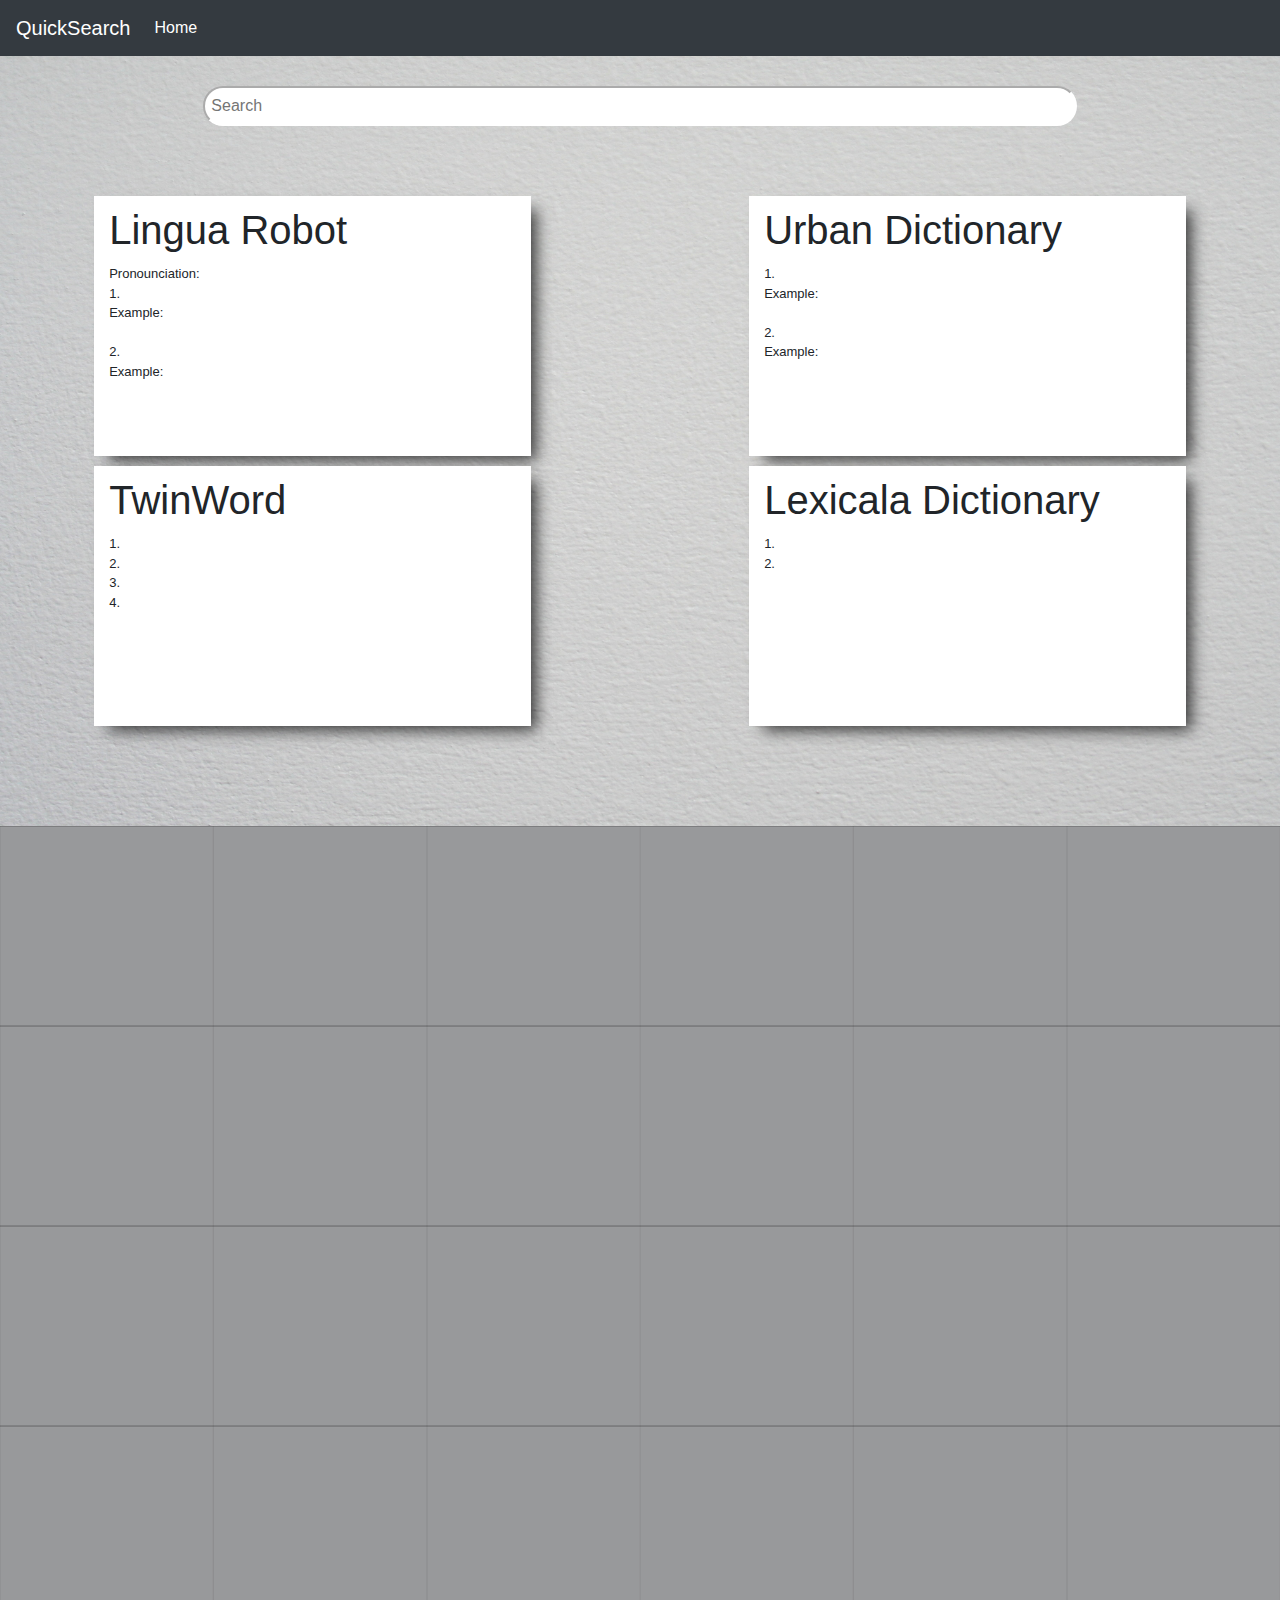
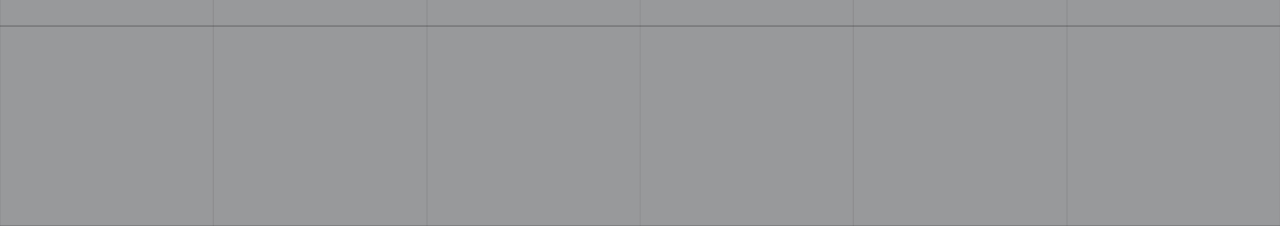
==== index.html @ 4afe9a53 "base ver - error handling" ====
<!DOCTYPE html>
<html>
    <head>
        <meta charset="UTF-8">
        <meta name="viewport" content="width=device-width, initial-scale=1, shrink-to-fit=no">
        <link rel="stylesheet" href="https://stackpath.bootstrapcdn.com/bootstrap/4.5.2/css/bootstrap.min.css" integrity="sha384-JcKb8q3iqJ61gNV9KGb8thSsNjpSL0n8PARn9HuZOnIxN0hoP+VmmDGMN5t9UJ0Z" crossorigin="anonymous">
        <link rel="stylesheet" href="style.css">
    </head>

    <body>

      <nav class="navbar navbar-expand-md bg-dark navbar-dark">
        <a class="navbar-brand" href=“#">QuickSearch</a>
        <ul class="navbar-nav">
          <li class="nav-item">
            <a class="nav-link active" href="index.html">Home</a>
          </li>
        </ul>
      </nav>
      <div class="container-fluid">
        <form class="row">
          <div class="col-2"></div>
          <input id="search" class="col-8" type="text" placeholder="Search">
          <div class="col-2"></div>
        </form>
        <div class="results">
          <div class="row">
            <div class="col-1"></div>
            <div class="lingua col-4 dict">
              <h3>Lingua Robot</h3>
              <a id='linguapro'>Pronounciation: </a><br>
              <a id='linguadef'>1. </a><br>
              <a id='linguaexp'>Example: </a><br><br>
              <a id='linguadef2'>2. </a><br>
              <a id='linguaexp2'>Example: </a>
            </div>
            <div class="col-2"></div>
            <div class="urban col-4 dict">
              <h3>Urban Dictionary</h3>
              <a id='urbandef'>1. </a><br>
              <a id='urbanexp'>Example: </a><br><br>
              <a id='urbandef2'>2. </a><br>
              <a id='urbanexp2'>Example: </a><br>
            </div>
            <div class="col-1"></div>
          </div>
          <div class="row">
            <div class="col-1"></div>
            <div class="twinword col-4 dict">
              <h3>TwinWord</h3>
              <a id='twinnoun'>1. </a><br>
              <a id='twinverb'>2. </a><br>
              <a id='twinadj'>3. </a><br>
              <a id='twinadverb'>4. </a><br>
            </div>
            <div class="col-2"></div>
            <div class="lexicala col-4 dict">
              <h3>Lexicala Dictionary</h3>
              <a id='lexicaladef'>1. </a><br>
              <a id='lexicaladef2'>2. </a><br>
     
            </div>
            <div class="col-1"></div>
          </div>
        </div>
      </div>
      <div class="container-fluid images row no-gutters">
        <img id='img' class="col-2" src='placeholder.png'></img>
      </div>  
      <script src="https://cdnjs.cloudflare.com/ajax/libs/jquery/3.5.1/jquery.min.js"></script>
      <script src="https://stackpath.bootstrapcdn.com/bootstrap/4.5.2/js/bootstrap.min.js" integrity="sha384-B4gt1jrGC7Jh4AgTPSdUtOBvfO8shuf57BaghqFfPlYxofvL8/KUEfYiJOMMV+rV" crossorigin="anonymous"></script>
      <script src="script.js"></script>
        
    </body>

</html>
---- style.css ----
#search{
    margin-top: 30px;
    
    border-radius: 20px;
    padding: 6px;
    border-color: white;;
}

h3{
    margin-top: 10px;
    margin-bottom: 10px;
    font-size: 40px;
}

.col-2{
    padding-left: 0px;
    padding-right: 0px;
    
}

.dict{
    border: 5px;
    /* border-color: black;
    border-style: solid; */
    height:  260px;
    font-size: 13px;
    background-color: white;
    
    box-shadow: 10px 10px 5px grey;
    box-shadow: 10px 9px 15px -5px rgba(0,0,0,0.75);
    text-overflow: ellipsis;
    white-space: nowrap;
    overflow: hidden;
}
.dict:hover{
    overflow: visible;
    white-space:normal;
    height: 400px;
    
}



.twinword{
    margin-top: 10px;
}
.lexicala{
    margin-top: 10px;
}
.results{
    margin-top: 70px;
    margin-bottom: 100px;
}



img{
    height: 200px;
}

.container-fluid{
    padding-left: 0px;
    padding-right: 0px;
}

:focus { outline: none; }

body {
    /* The image used */
    background-image: url("bg.jpg");
  
    /* Set a specific height */
    height: 500px;
  
    /* Create the parallax scrolling effect */
    background-attachment: fixed;
    background-position: center;
    background-repeat: no-repeat;
    background-size: cover;
  }
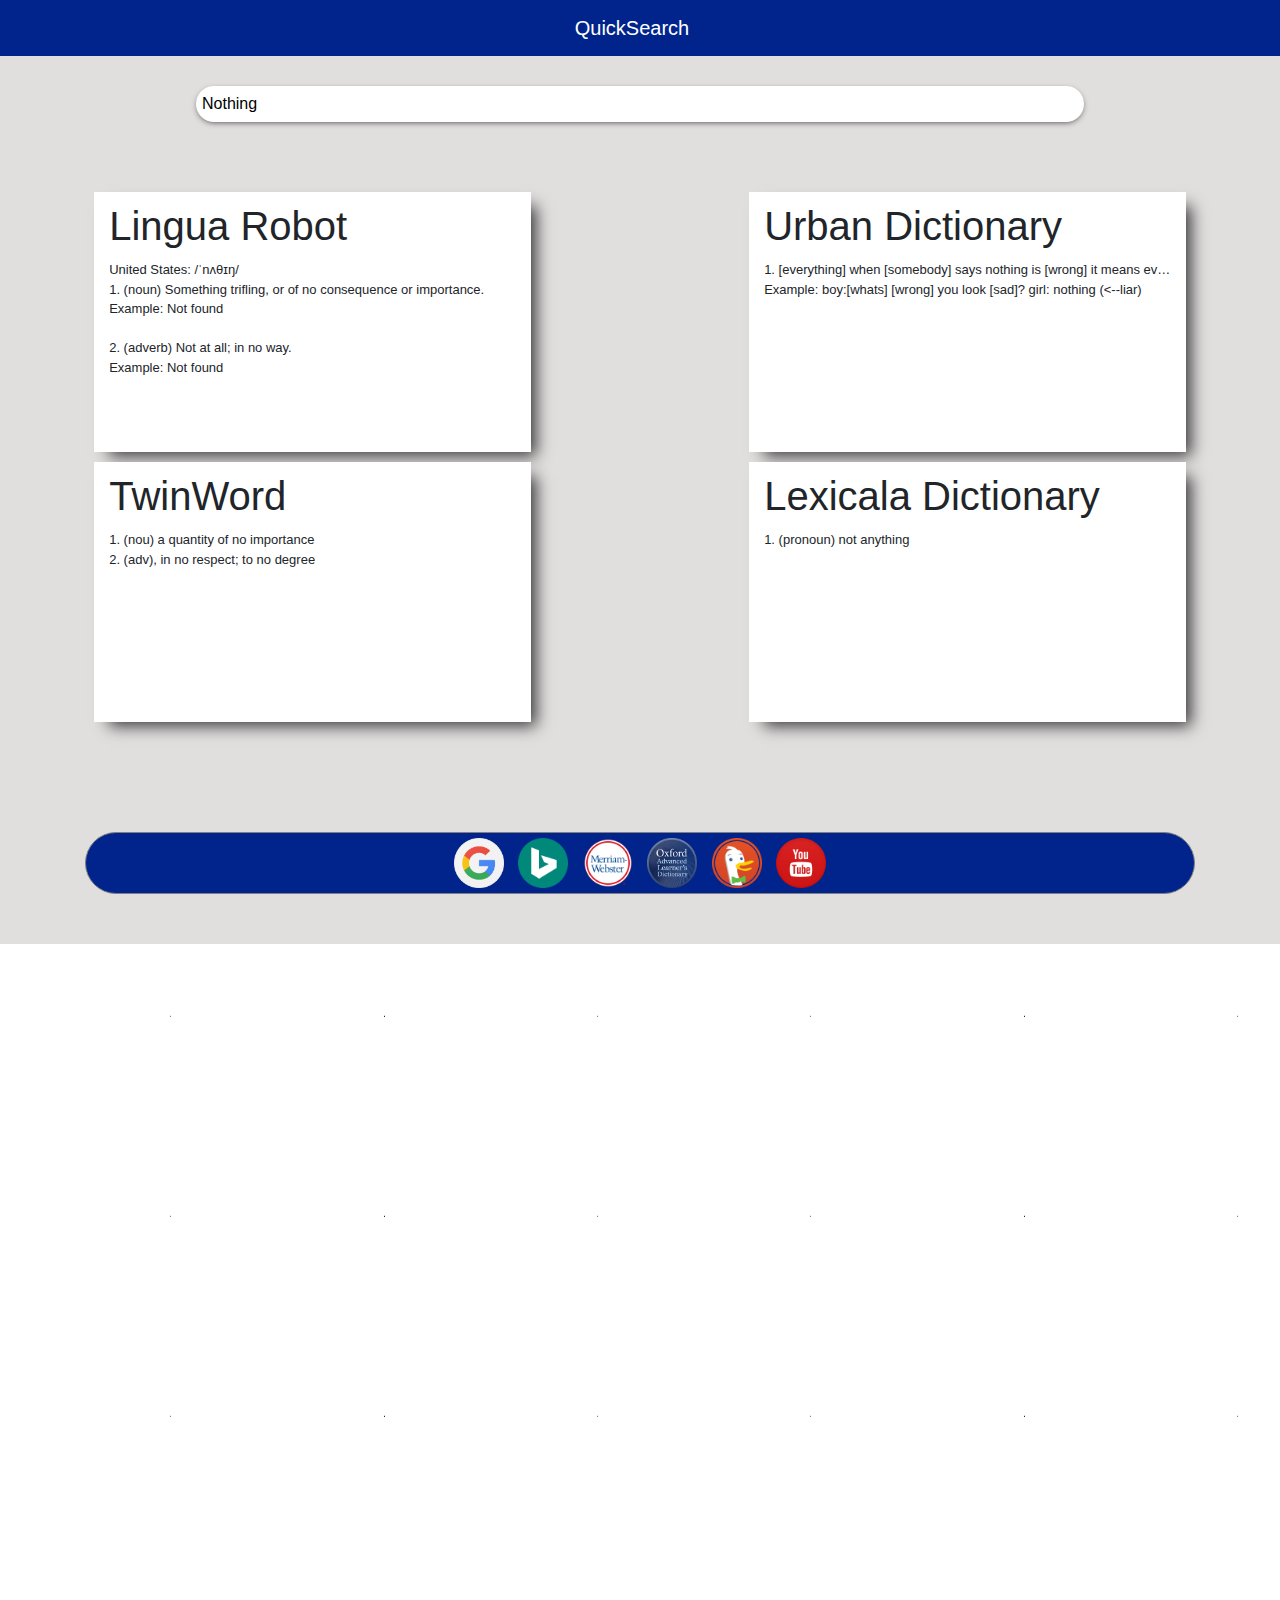
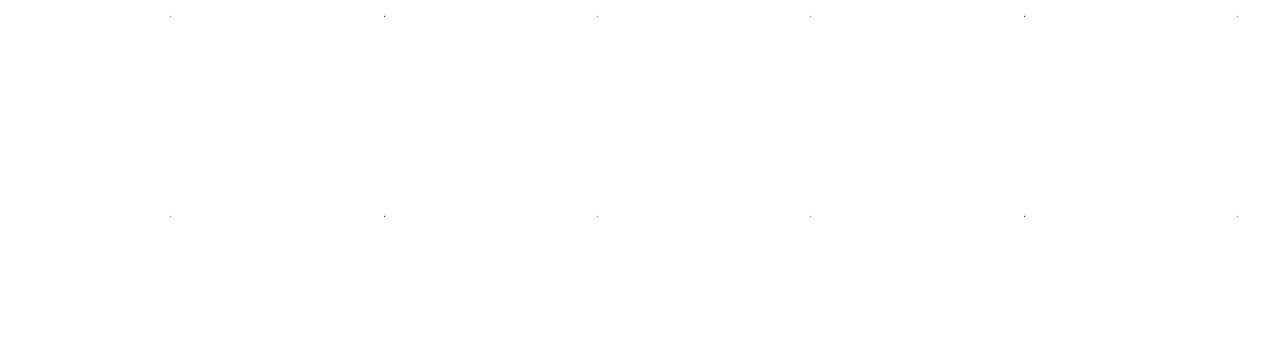
==== commit dc5ae2ab: "final ver, except validation" ====
--- a/index.html
+++ b/index.html
@@ -5,67 +5,101 @@
         <meta name="viewport" content="width=device-width, initial-scale=1, shrink-to-fit=no">
         <link rel="stylesheet" href="https://stackpath.bootstrapcdn.com/bootstrap/4.5.2/css/bootstrap.min.css" integrity="sha384-JcKb8q3iqJ61gNV9KGb8thSsNjpSL0n8PARn9HuZOnIxN0hoP+VmmDGMN5t9UJ0Z" crossorigin="anonymous">
         <link rel="stylesheet" href="style.css">
+        
     </head>
 
     <body>
-
-      <nav class="navbar navbar-expand-md bg-dark navbar-dark">
-        <a class="navbar-brand" href=“#">QuickSearch</a>
-        <ul class="navbar-nav">
-          <li class="nav-item">
-            <a class="nav-link active" href="index.html">Home</a>
-          </li>
-        </ul>
+      <!-- navbar that dosent navigate anywhere -->
+      <nav class="navbar navbar-expand-md  navbar-dark">
+        <a class="navbar-brand" >QuickSearch</a>
       </nav>
+      <!-- search bar with suggestions feature to be filled up by js -->
+      <form class="container" autocomplete="off">
+        <input id="search" onClick="this.select();"  type="text" placeholder="Search" value="Nothing">
+        <div id="suggestions"></div>
+      </form>
       <div class="container-fluid">
-        <form class="row">
-          <div class="col-2"></div>
-          <input id="search" class="col-8" type="text" placeholder="Search">
-          <div class="col-2"></div>
-        </form>
+        <!-- the 4 dictionaries -->
         <div class="results">
+          <!-- split 2 into a row  -->
           <div class="row">
-            <div class="col-1"></div>
-            <div class="lingua col-4 dict">
+            <!-- filler col -->
+            <div class="col-lg-1"></div>
+            <!-- dict -->
+            <div class="lingua col-lg-4 col-md-12 dict">
               <h3>Lingua Robot</h3>
-              <a id='linguapro'>Pronounciation: </a><br>
-              <a id='linguadef'>1. </a><br>
-              <a id='linguaexp'>Example: </a><br><br>
-              <a id='linguadef2'>2. </a><br>
-              <a id='linguaexp2'>Example: </a>
+              <a id='linguapro'>United States: /ˈnʌθɪŋ/</a><br>
+              <a id='linguadef'>1. (noun) Something trifling, or of no consequence or importance.</a><br>
+              <a id='linguaexp'>Example: Not found</a><br><br>
+              <a id='linguadef2'>2. (adverb) Not at all; in no way.</a><br>
+              <a id='linguaexp2'>Example: Not found</a>
             </div>
-            <div class="col-2"></div>
-            <div class="urban col-4 dict">
+            <!-- filler col -->
+            <div class="col-lg-2"></div>
+            <!-- dict -->
+            <div class="urban col-lg-4 col-md-12 dict">
               <h3>Urban Dictionary</h3>
-              <a id='urbandef'>1. </a><br>
-              <a id='urbanexp'>Example: </a><br><br>
-              <a id='urbandef2'>2. </a><br>
-              <a id='urbanexp2'>Example: </a><br>
+              <a id='urbandef'>1. [everything] when [somebody] says nothing is [wrong] it means everything is wrong</a><br>
+              <a id='urbanexp'>Example: boy:[whats] [wrong] you look [sad]? girl: nothing (<--liar)</a><br><br>
+              <a id='urbandef2'></a><br>
+              <a id='urbanexp2'></a><br>
             </div>
-            <div class="col-1"></div>
+             <!-- filler col -->
+            <div class="col-lg-1"></div>
           </div>
+           <!-- filler col -->
           <div class="row">
-            <div class="col-1"></div>
-            <div class="twinword col-4 dict">
+            <div class="col-lg-1"></div>
+            <!-- dict -->
+            <div class="twinword col-lg-4 col-md-12 dict">
               <h3>TwinWord</h3>
-              <a id='twinnoun'>1. </a><br>
-              <a id='twinverb'>2. </a><br>
-              <a id='twinadj'>3. </a><br>
-              <a id='twinadverb'>4. </a><br>
+              <div id="twindef">
+                <a>1. (nou) a quantity of no importance</a><br>
+                <a>2. (adv), in no respect; to no degree</a>
+              </div>
             </div>
-            <div class="col-2"></div>
-            <div class="lexicala col-4 dict">
+             <!-- filler col -->
+            <div class="col-lg-2"></div>
+            <!-- dict -->
+            <div class="lexicala col-lg-4 col-md-12 dict">
               <h3>Lexicala Dictionary</h3>
-              <a id='lexicaladef'>1. </a><br>
-              <a id='lexicaladef2'>2. </a><br>
-     
+              <div id='lexicaladef'>
+                <a>1. (pronoun) not anything</a>
+              </div>
             </div>
-            <div class="col-1"></div>
+             <!-- filler col -->
+            <div class="col-lg-1"></div>
           </div>
         </div>
       </div>
+      <!-- external search links  -->
+      <div class="container">
+        <div class="external">
+        <a id="google" target="_blank" href="https://www.google.com/search?q=rick+roll&oq=rick+roll&aqs=chrome..69i57j0i131i433j0l6.1144j0j9&sourceid=chrome&ie=UTF-8">
+          <img src="Images/google.png">
+        </a>
+        <a id="bing" target="_blank"href="https://www.bing.com/search?q=rick+roll&form=QBLH&sp=-1&ghc=1&pq=rick+rol&sc=6-8&qs=n&sk=&cvid=6E1C3EFB90564956A245F9C09DD6ADA4">
+          <img  src="Images/bing.webp">
+        </a>
+        <a id="merweb"  target="_blank" href="https://www.merriam-webster.com/dictionary/rick%20roll">
+          <img src="Images/merweb.png">
+        </a>
+        <a id="oxf"   target="_blank"href="https://www.oxfordlearnersdictionaries.com/spellcheck/english/?q=rick+roll">
+          <img src="Images/oxf.png">
+        </a>
+        <a id="duckduckgo"  target="_blank" href="https://duckduckgo.com/?q=rick+roll&t=h_&ia=web">
+          <img src="Images/duckduckgo.png">
+        </a>
+        <a id="youtube"  target="_blank"href="https://www.youtube.com/watch?v=dQw4w9WgXcQ">
+          <img src="Images/youtube.png">
+        </a>
+       
+        
+        </div>
+      <!-- image search results, to be filled by js -->
+      </div>
       <div class="container-fluid images row no-gutters">
-        <img id='img' class="col-2" src='placeholder.png'></img>
+        <img id='img' class="col-2 imgs" src='Images/placeholder.png'></img>
       </div>  
       <script src="https://cdnjs.cloudflare.com/ajax/libs/jquery/3.5.1/jquery.min.js"></script>
       <script src="https://stackpath.bootstrapcdn.com/bootstrap/4.5.2/js/bootstrap.min.js" integrity="sha384-B4gt1jrGC7Jh4AgTPSdUtOBvfO8shuf57BaghqFfPlYxofvL8/KUEfYiJOMMV+rV" crossorigin="anonymous"></script>
--- a/style.css
+++ b/style.css
@@ -1,23 +1,77 @@
+/* search box style */
 #search{
     margin-top: 30px;
-    
     border-radius: 20px;
     padding: 6px;
-    border-color: white;;
+ 
+    border-width: 0px;
+    box-shadow: 0px 2px 6px -2px rgba(0,0,0,0.75);
+    width: 80%;
+    margin-left: 10%;
+
+}
+/* navbar style */
+.navbar{
+  background-color: #00248B;
+  justify-content: center;
+}
+/* body style */
+body {
+  overflow-x:hidden;
+  background-color: #E1DEDE;
+}
+/* external images style */
+.external img{
+  width: 50px;
+  height: auto;
+  margin-left: 5px;
+  margin-right: 5px;
+}
+/* external links box styling */
+.external{
+  text-align: center;
+  border: 1px solid grey;
+  border-radius: 40px;
+  background-color: grey;
+  background-color: #00248B;
+  margin-bottom: 50px;
+  padding-top: 5px;
+  padding-bottom: 5px;
 }
 
+/* dict title styling */
 h3{
     margin-top: 10px;
     margin-bottom: 10px;
     font-size: 40px;
 }
 
-.col-2{
-    padding-left: 0px;
-    padding-right: 0px;
-    
+
+/* suggestion box styling */
+#suggestions{
+  
+  width: 80%;
+  background-color: white;
+  margin-top: 5px;
+  position: relative;
+  z-index: 99;
+  margin-left: 10%;
+  
+}
+/* suggestion lines styling */
+.suggestion-content{
+  
+  position: relative;
+  margin-left: 5px;
+  width: 100%;
+}
+/* highlight on hover of suggestion */
+.suggestion-content:hover{
+  background-color: lightgray;
 }
 
+
+/* dictionary styling as well as text overflow handling */
 .dict{
     border: 5px;
     /* border-color: black;
@@ -31,31 +85,27 @@
     text-overflow: ellipsis;
     white-space: nowrap;
     overflow: hidden;
+    margin-bottom: 10px;
 }
+/* hover feature to show full definition, does not work with definitions that are super long */
 .dict:hover{
     overflow: visible;
     white-space:normal;
     height: 400px;
-    
+      
 }
 
 
-
-.twinword{
-    margin-top: 10px;
-}
-.lexicala{
-    margin-top: 10px;
-}
+/* positioning dictionary results */
 .results{
     margin-top: 70px;
     margin-bottom: 100px;
 }
 
 
-
-img{
-    height: 200px;
+/* preset height for search images */
+.imgs{
+    height: 200px;    
 }
 
 .container-fluid{
@@ -63,18 +113,58 @@
     padding-right: 0px;
 }
 
+/* remove outline on search box */
 :focus { outline: none; }
 
-body {
-    /* The image used */
-    background-image: url("bg.jpg");
+/* media query to scale dictionary and images accordingly */
+@media only screen and (max-width: 992px) {
+  .dict{
+    height: 150px;
+    margin-left: 10px;
+  }
+  h3{
+    font-size: x-large;
+  }
+  .results{
+    margin-top: 30px;
+    margin-bottom: 30px;
+  }
+  .external img{
+    width: 40px;
+  }
+  .imgs{
+    height: 120px;
+  }
+}
+@media only screen and (max-width: 800px) {
+  .imgs{
+    height: 100px;
+  }
+}
+@media only screen and (max-width: 424px) {
+  .dict{
+    height: 120px;
+    margin-left: 10px;
+    padding-right: -10px;
+  }
+  h3{
+    font-size: larger;
+  }
+  .external img{
+    width: 35px;
+  }
+  .imgs{
+    height: 80px;
+  }
   
-    /* Set a specific height */
-    height: 500px;
-  
-    /* Create the parallax scrolling effect */
-    background-attachment: fixed;
-    background-position: center;
-    background-repeat: no-repeat;
-    background-size: cover;
-  }+}
+
+@media only screen and (max-width: 325px) {
+  .external img{
+    width: 28px;
+    margin-left: 3px;
+    margin-right: 3px;
+
+  }
+}
+
